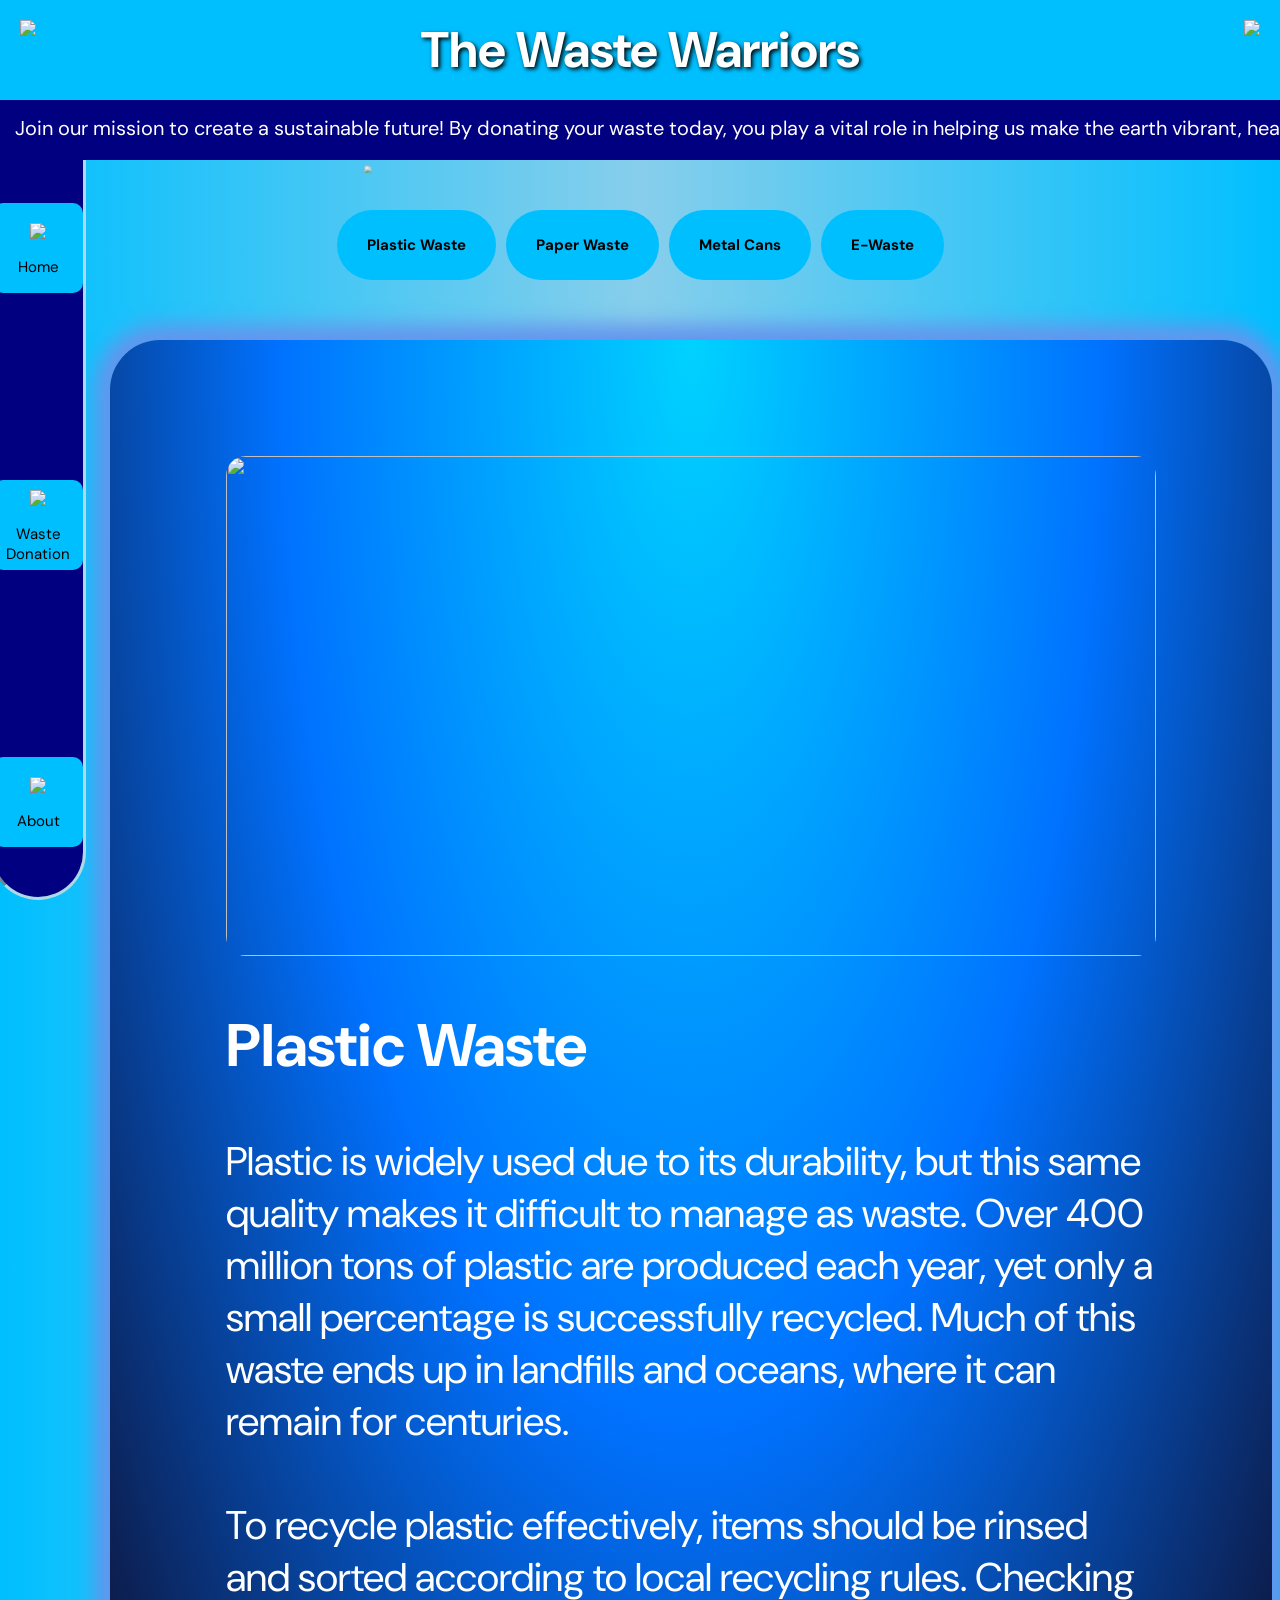
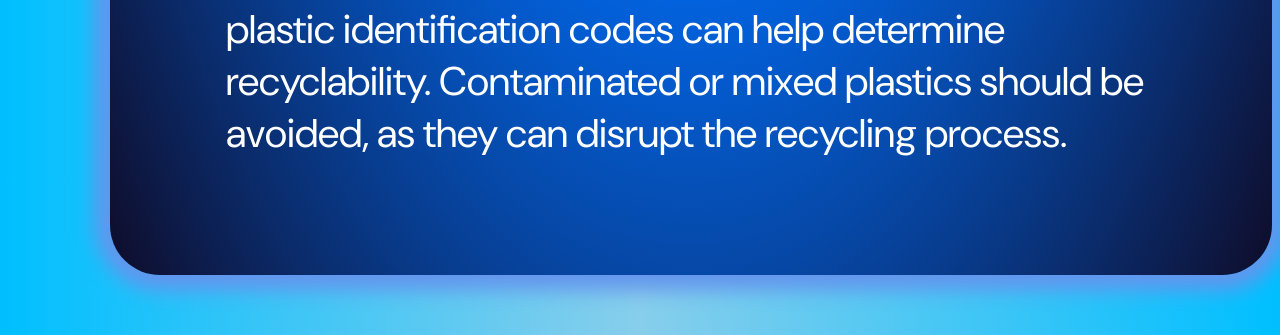
==== index.html @ ef6ef611 "Few more fixes in phone scaleabilty, adjusting sidebar linking, adjusting donation tab" ====
<!DOCTYPE html>

<head>
    <meta name="viewport" content="width=device-width, initial-scale=1.0">
    <link rel="preconnect" href="https://fonts.googleapis.com">
    <link rel="preconnect" href="https://fonts.gstatic.com" crossorigin>
    <link href="https://fonts.googleapis.com/css2?family=DM+Sans:ital,opsz,wght@0,9..40,200;1,9..40,200&display=swap"
        rel="stylesheet">
    <link rel="preconnect" href="https://fonts.googleapis.com">
    <link rel="preconnect" href="https://fonts.gstatic.com" crossorigin>
    <link href="https://fonts.googleapis.com/css2?family=DM+Sans:ital,opsz,wght@0,9..40,600;1,9..40,600&display=swap"
        rel="stylesheet">
    <link rel="stylesheet" href="styles.css">
    <title> Home</title>

</head>

<body style="margin-top:190px; margin-left: 110px;">
    <div class="header"><img src="https://i.postimg.cc/FH2kkyrJ/logo.png" style="height: 80px; float:left;">The Waste
        Warriors <img src="https://i.postimg.cc/FH2kkyrJ/logo.png" style="float: right;height: 80px;"></div>

    <div class="marquee-container">
        <div class="marquee-content">
            <span> &nbsp;</span>
            <span aria-hidden="true"> Join our mission to create a sustainable future! By donating your waste today, you
                play a vital role in helping us make the earth vibrant, healthy, and green again! &nbsp;</span>
        </div>
    </div>

    <div class="marquee-container">
        <div class="marquee-track">
            <div class="marquee-content">
                Join our mission to create a sustainable future! By donating your waste today, you play a vital role in
                helping us make the earth vibrant, healthy, and green again! &nbsp;
            </div>
            <!-- The "Mirror" duplicate that removes the gap -->
            <div class="marquee-content" aria-hidden="true">
                Join our mission to create a sustainable future! By donating your waste today, you play a vital role in
                helping us make the earth vibrant, healthy, and green again! &nbsp;
            </div>
        </div>
    </div>

    <div class="nav-tabs">
        <button class="nav-btn active" onclick="showSection(1)">Plastic Waste</button>
        <button class="nav-btn" onclick="showSection(2)">Paper Waste</button>
        <button class="nav-btn" onclick="showSection(3)">Metal Cans</button>
        <button class="nav-btn" onclick="showSection(4)">E-Waste</button>
    </div>
    <div class="sidebar">
        <a href="index.html">
            <div class="sidebar-link">
                <img src="https://i.postimg.cc/26x1tg4y/home.png">
                Home
            </div>
        </a>

        <a href="wastedonate.html">
            <div class="sidebar-link">
                <img src="https://i.postimg.cc/cJwgRvCY/wastedonate.png">
                Waste Donation
            </div>
        </a>

        <a href="about.html">
            <div class="sidebar-link">
                <img src="https://i.postimg.cc/FH2kkyrJ/logo.png">
                About
            </div>
        </a>
    </div>
    <div class="section">
        <img class="photo" src="https://i.postimg.cc/zBNL0qRG/plastic.webp">

        <h2> Plastic Waste</h2>
        Plastic is widely used due to its durability, but this same quality makes it difficult
        to manage as waste. Over 400 million tons of plastic are produced each year, yet only a small
        percentage is successfully recycled. Much of this waste ends up in landfills and oceans, where it
        can remain for centuries. <br><br>

        To recycle plastic effectively, items should be rinsed and sorted according to local recycling
        rules. Checking plastic identification codes can help determine recyclability. Contaminated or mixed
        plastics should be avoided, as they can disrupt the recycling process.


    </div>
    <div class="section">
        <img class="photo" src="https://i.postimg.cc/KjqRGLpG/paper.jpg">

        <h2>Paper Waste</h2> <br>

        Paper waste forms a significant part of household and commercial waste, making up nearly 25 to 30
        percent of municipal solid waste worldwide. The good news is that paper is highly recyclable, and
        recycling just one ton can save trees, water, and energy used in producing new paper. Most paper
        products can be recycled several times before the fibers weaken.<br><br>

        For proper recycling, paper should be clean, dry, and free from food or grease. Items like used
        tissues or oily cardboard are not suitable for recycling. Flattening cardboard boxes and avoiding
        paper with heavy plastic coatings helps improve recycling efficiency.

    </div>
    <div class="section">
        <img class="photo" src="https://i.postimg.cc/q7yhsNqL/cans.jpg">

        <h2>Metal Cans</h2> <br>
        Metal cans, such as aluminum and steel cans, are among the most efficient materials to recycle.
        Aluminum can be recycled repeatedly without losing quality, while also saving a large amount of
        energy compared to producing new metal. Recycled cans can often be reused within weeks.
        <br><br>
        Cans should be emptied and lightly rinsed before recycling. Labels can remain on the cans, as they
        are removed during processing. Crushing cans is usually acceptable and helps reduce space in
        recycling bins.

    </div>
    <div class="section">
        <img class="photo" src="https://i.postimg.cc/PqYpWCNG/e_waste.jpg">

        <h2>E-Waste</h2><br>
        Electronic waste includes discarded devices like phones, computers, chargers, and
        batteries. It is one of the fastest-growing waste streams worldwide and contains both valuable
        materials and harmful substances. Improper disposal can lead to environmental and health risks.
        <br> <br>
        E-waste should always be taken to authorized recycling centers or collection programs. Personal data
        should be removed from devices before recycling, and batteries should be handled separately when
        possible to ensure safe processing.
    </div>
    </div>
    <div class="front-logo"><img src="https://i.postimg.cc/FH2kkyrJ/logo.png"></div>
    </div>
</body>

<script>
    function showSection(num) {
        document.querySelectorAll('.section')
            .forEach(s => s.style.display = 'none');
        document.querySelectorAll('.section')[num - 1].style.display = 'block';
        document.querySelectorAll('.nav-btn')
            .forEach(b => b.classList.remove('active'));
        document.querySelectorAll('.nav-btn')[num - 1].classList.add('active');
    }

    showSection(1);
</script>




</html>

<!--Home Page
		Main page
		Mini info sections for each waste type with respective images
Profile
About Page
Weight Submission 
Weight Verification


Instead of getting verification later, we can use a code, give the security the code, redirect to a verification page once the code is put in, then verify whether weight is correct or not and update accordingly -->
---- styles.css ----
/* ===== FONTS & BASE ===== */
body {
    font-family: DM Sans !important;
    background-repeat: no-repeat;
    background-position: center center;
    padding-top: 150px;
    margin-left: 70px;
    background-image: linear-gradient(to right, deepskyblue, skyblue, deepskyblue);
    min-height: 100vh;
}

p {
    font-size: 20px;
}

label {
    font-size: 25px;
}

input,
select {
    font-family: DM Sans;
    font-size: 18px;
    border-radius: 20px;
}

/* ===== HEADER ===== */
.header {
    font-family: DM Sans;
    color: white;
    text-shadow: 2px 2px 4px #000000;
    background-color: deepskyblue;
    position: fixed;
    font-size: 50px;
    padding: 20px;
    font-weight: 700;
    line-height: 60px;
    top: 0px;
    z-index: 100;
    right: 0px;
    height: 100px;
    left: 0px;
    text-align: center;
}

/* ===== MARQUEE ===== */
.marquee-container {
    font-family: DM Sans;
    font-size: 20px;
    color: white;
    background-color: navy;
    position: fixed;
    top: 100px;
    right: 0px;
    height: 30px;
    left: 0px;
    padding: 15px;
    z-index: 100;
    overflow: hidden;
    width: 100%;
    display: flex;
}

.marquee-track {
    display: flex;
    width: max-content;
    animation: scroll-wheel 20s linear infinite;
}

.marquee-content {
    flex-shrink: 0;
    white-space: nowrap;
    padding-right: 50px;
}

.marquee-container:hover .marquee-track {
    animation-play-state: paused;
}

@keyframes scroll-wheel {
    0% {
        transform: translateX(0);
    }

    100% {
        transform: translateX(-50%);
    }
}

/* ===== SIDEBAR ===== */
.sidebar {
    border-style: inset;
    border-color: lightblue;
    background-color: navy;
    position: fixed;
    top: 100px;
    left: -10px;
    bottom: 0px;
    width: 90px;
    display: flex;
    flex-direction: column;
    justify-content: space-between;
    padding-top: 100px;
    padding-bottom: 50px;
    margin-right: 0px;
    border-radius: 20000px;
}

.sidebar-link,
.sidebar-link:after {
    background-color: deepskyblue;
    color: black;
    font-size: 15px;
    height: 90px;
    display: flex;
    flex-direction: column;
    justify-content: center;
    align-items: center;
    cursor: pointer;
    text-align: center;
    border-width: 4px;
    border-color: white;
    border-radius: 10px;
    transition-duration: 1s;
}

.sidebar-link:hover {
    background-color: rgba(0, 234, 255, 0.638);
    cursor: pointer;
    transition: 0.5s;
    border-radius: 20px;
    color: darkblue;
}

.sidebar-link img {
    height: 30px;
    margin: 4px;
}

.sidebar-link span {
    font-size: 10px;
    text-align: center;
    line-height: 5px;
    font-family: Roboto;
}

/* ===== NAV TABS ===== */
.nav-tabs {
    position: absolute;
    top: 200px;
    left: 0;
    right: 0;
    height: 70px;
    z-index: 99;
    display: flex;
    gap: 10px;
    padding: 10px 20px;
    justify-content: center;
}

.nav-btn {
    background-color: deepskyblue;
    color: white;
    font-weight: 700;
    border: none;
    border-radius: 50px;
    color: black;
    padding: 20px 30px;
    font-family: DM Sans;
    font-size: 15px;
    cursor: pointer;
    transition: 1s;
}

.nav-btn:hover {
    background-color: darkblue;
    color: white;
}

/* ===== WASTE TYPES GRID ===== */
.waste-types {
    margin: 140px;
    margin-left: 78px;
    display: grid;
    font-size: 20px;
    grid-template-columns: repeat(2, 1fr);
    max-width: 530px;
    min-height: min-content;
    column-gap: 50%;
    row-gap: 50px;
}

@media (max-width: 1100px) {
    .waste-types {
        grid-template-columns: 1fr;
        margin-left: auto;
        margin-right: auto;
    }
}

/* ===== SECTIONS & CARDS ===== */
.section {
    height: fit-content;
    font-size: 40px;
    top: 120px;
    width: auto;
    padding: 10%;
    color: white;
    box-shadow: 0 0 20px 15px cornflowerblue;
    border-radius: 50px;
    background-image: radial-gradient(ellipse at top, #00d2ff, #0072ff, #0f0c29);
    margin-bottom: 60px;
    animation: fadeIn 1s ease;
}

@keyframes fadeIn {
    from {
        opacity: 0;
        transform: translateX(-30px);
    }

    to {
        opacity: 1;
        transform: translateX(0);
    }
}

.info {
    position: absolute;
    inset: 15px;
    z-index: 1;
}

.photo {
    width: 100%;
    height: 500px;
    object-fit: cover;
    position: relative;
    display: block;
    z-index: 2;
    border-radius: 20px;
}

.front-logo {
    position: fixed;
    top: 160px;
    left: 360px;
    transform: scale(0.45);
    transform-origin: center;
    z-index: -1;
}

/* ===== PICTURES ===== */
.pic-col {
    display: block;
    background-image: linear-gradient(to bottom right, navy, deepskyblue, skyblue);
    border-radius: 100px;
}

.pic {
    height: 250px;
    border-radius: 200px;
    padding-top: 10px;
    padding-right: 50px;
    padding-left: 50px;
}

.pic-grid {
    display: grid;
    grid-template-columns: 1fr 1fr 1fr 1fr 1fr;
}

/* ===== FORMS ===== */
.student-info,
.waste-info,
.school-info {
    background-color: skyblue;
    margin-bottom: 20px;
    padding: 30px;
    border-color: white;
    border-radius: 80px;
}

.student-id,
.student-name,
.waste-weight,
.waste-type,
.house,
.grade,
.student-id::after,
.student-name:after,
.waste-weight:after,
.waste-type:after,
.house:after,
.grade:after {
    background-image: linear-gradient(to bottom right, navy, deepskyblue, skyblue);
    color: white;
    margin-bottom: 10px;
    padding: 15px;
    border-radius: 40px;
    text-align: center;
    font-size: 20px;
    cursor: pointer;
    transition-duration: 1s;
}

.student-id:hover,
.student-name:hover,
.waste-weight:hover,
.waste-type:hover,
.house:hover,
.grade:hover,
.button:hover {
    background-color: rgba(0, 72, 255, 0.638);
    margin-bottom: 10px;
    padding: 100px;
    border-radius: 40px;
    text-align: center;
    font-size: 40px;
    transition-duration: 1s;
}

.submit-button {
    background-color: skyblue;
    margin-bottom: 10px;
    padding-top: 20px;
    padding-bottom: 15px;
    padding-left: 20px;
    padding-right: 20px;
    border-radius: 40px;
    text-align: center;
    font-size: 20px;
}

.button {
    font-family: DM Sans;
    font-size: 25px;
    width: 100%;
    height: 50px;
    background-image: linear-gradient(to bottom right, navy, deepskyblue, skyblue);
    border-radius: 40px;
    border-style: none;
    cursor: pointer;
    transition-duration: 1s;
}

/* ===== ABOUT PAGE ===== */
.about-info {
    padding: 50px;
    margin-top: 20px;
    margin-right: 20px;
    font-size: 22px;
    font-family: DM Sans;
}

.about-info span {
    text-align: right;
}

.about-logo {
    width: 300px;
}

/* ===== MOBILE ===== */
@media (max-width: 768px) {

    /* Header smaller on mobile */
    .header {
        font-size: 30px;
        height: 70px;
        line-height: 30px;
        padding: 10px;
    }

    /* Sidebar moves to the bottom instead of the left */
    .sidebar {
        top: auto;
        bottom: 0px;
        left: 0px;
        right: 0px;
        width: 100%;
        height: 70px;
        flex-direction: row;
        padding: 5px 10px;
        justify-content: space-between;
        border-radius: 0px;
    }

    .sidebar {
        left: 0px !important;
        right: 0px !important;
        width: 100% !important;
        justify-content: space-around;
        border-radius: 0px !important;
        padding: 5px 0px;
    }


    .sidebar-link,
    .sidebar-link:after {
        height: 70px;
        width: 80px;
        line-height: 1;
        border-radius: 10px;
    }

    /* Fix body margins for mobile */
    body {
        margin-top: 50px !important;
        margin-left: 20px !important;
        padding-bottom: 80px;
        padding-right: 10px;
    }

    /* Marquee moves up to match smaller header */
    .marquee-container {
        top: 70px;
    }

    /* Nav tabs wrap on small screens */
    .nav-tabs {
        top: 150px;
        flex-wrap: wrap;
        height: auto;
        gap: 6px;
        padding: 6px 10px;
    }

    .nav-btn {
        font-size: 12px;
        padding: 7px 12px;
    }

    /* Cards full width on mobile */
    .section {
        padding: 8%;
        border-radius: 30px;
        margin-left: 0px;
    }

    .photo {
        height: 200px;
    }
}

@media (max-width: 768px) {

    .student-info,
    .waste-info,
    .school-info {
        padding: 20px;
        border-radius: 40px;
    }

    .student-id,
    .student-name,
    .waste-weight,
    .waste-type,
    .house,
    .grade {
        padding: 10px;
        font-size: 16px;
        width: 100%;
        box-sizing: border-box;
    }

    .student-id:hover,
    .student-name:hover,
    .waste-weight:hover,
    .waste-type:hover,
    .house:hover,
    .grade:hover,
    .button:hover {
        padding: 15px;
        font-size: 20px;
    }

    input,
    select {
        width: 100%;
        box-sizing: border-box;
        font-size: 16px;
    }

    label {
        font-size: 18px;
    }

    .button {
        font-size: 18px;
        height: 45px;
    }

    .submit-button {
        padding: 15px;
        font-size: 16px;
        border-radius: 30px;
    }
}

.sidebar a {
    text-decoration: none;
    color: inherit;
}
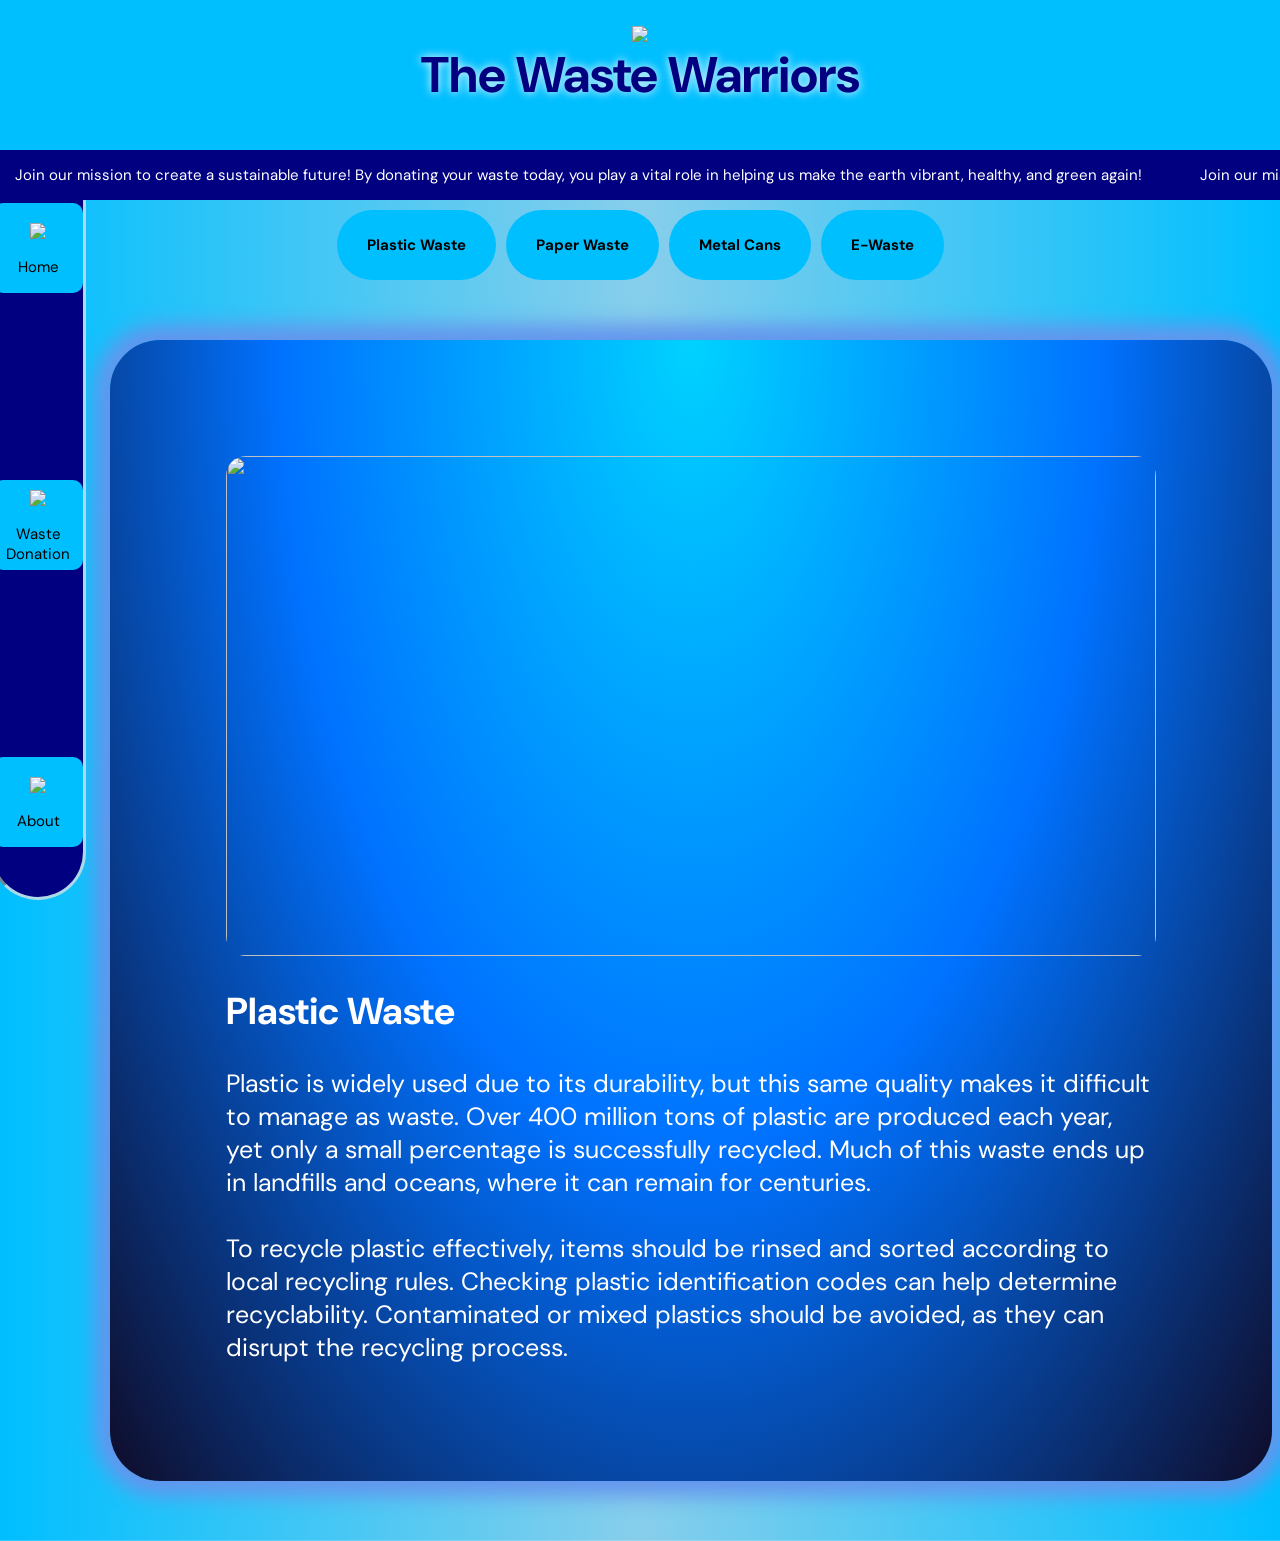
==== commit 24e9c333: "Adding a landing page, scaling changes, adding logo" ====
--- a/index.html
+++ b/index.html
@@ -11,13 +11,16 @@
     <link href="https://fonts.googleapis.com/css2?family=DM+Sans:ital,opsz,wght@0,9..40,600;1,9..40,600&display=swap"
         rel="stylesheet">
     <link rel="stylesheet" href="styles.css">
-    <title> Home</title>
+    <title> Waste Warriors</title>
+    <link rel="icon" type="image/x-icon" href="https://i.postimg.cc/FH2kkyrJ/logo.png">
 
 </head>
 
 <body style="margin-top:190px; margin-left: 110px;">
-    <div class="header"><img src="https://i.postimg.cc/FH2kkyrJ/logo.png" style="height: 80px; float:left;">The Waste
-        Warriors <img src="https://i.postimg.cc/FH2kkyrJ/logo.png" style="float: right;height: 80px;"></div>
+    <div class="header">
+        <img class="header-img" src="https://i.postimg.cc/FH2kkyrJ/logo.png">
+        <center>The Waste Warriors </center>
+    </div>
 
     <div class="marquee-container">
         <div class="marquee-content">
--- a/styles.css
+++ b/styles.css
@@ -27,32 +27,37 @@
 /* ===== HEADER ===== */
 .header {
     font-family: DM Sans;
-    color: white;
-    text-shadow: 2px 2px 4px #000000;
+    color: navy;
+    text-shadow: 0px 0px 10px white;
     background-color: deepskyblue;
     position: fixed;
     font-size: 50px;
-    padding: 20px;
+    padding: 0px;
     font-weight: 700;
-    line-height: 60px;
+    line-height: 1;
     top: 0px;
     z-index: 100;
     right: 0px;
-    height: 100px;
+    height: 150px;
     left: 0px;
+    overflow: hidden;
     text-align: center;
+}
+
+.header-img {
+    height: 55%;
 }
 
 /* ===== MARQUEE ===== */
 .marquee-container {
     font-family: DM Sans;
-    font-size: 20px;
+    font-size: 15px;
     color: white;
     background-color: navy;
     position: fixed;
-    top: 100px;
+    top: 150px;
     right: 0px;
-    height: 30px;
+    height: 20px;
     left: 0px;
     padding: 15px;
     z-index: 100;
@@ -151,7 +156,7 @@
     left: 0;
     right: 0;
     height: 70px;
-    z-index: 99;
+    z-index: 10000009;
     display: flex;
     gap: 10px;
     padding: 10px 20px;
@@ -201,10 +206,11 @@
 /* ===== SECTIONS & CARDS ===== */
 .section {
     height: fit-content;
-    font-size: 40px;
+    font-size: 25px;
     top: 120px;
     width: auto;
     padding: 10%;
+    z-index: 99;
     color: white;
     box-shadow: 0 0 20px 15px cornflowerblue;
     border-radius: 50px;
@@ -414,7 +420,7 @@
 
     /* Marquee moves up to match smaller header */
     .marquee-container {
-        top: 70px;
+        top: 90px;
     }
 
     /* Nav tabs wrap on small screens */
@@ -433,7 +439,7 @@
 
     /* Cards full width on mobile */
     .section {
-        padding: 8%;
+        padding: 10%;
         border-radius: 30px;
         margin-left: 0px;
     }
@@ -464,16 +470,6 @@
         box-sizing: border-box;
     }
 
-    .student-id:hover,
-    .student-name:hover,
-    .waste-weight:hover,
-    .waste-type:hover,
-    .house:hover,
-    .grade:hover,
-    .button:hover {
-        padding: 15px;
-        font-size: 20px;
-    }
 
     input,
     select {
@@ -498,6 +494,17 @@
     }
 }
 
+.student-id:hover,
+.student-name:hover,
+.waste-weight:hover,
+.waste-type:hover,
+.house:hover,
+.grade:hover,
+.button:hover {
+    padding: 15px;
+    font-size: 20px;
+}
+
 .sidebar a {
     text-decoration: none;
     color: inherit;
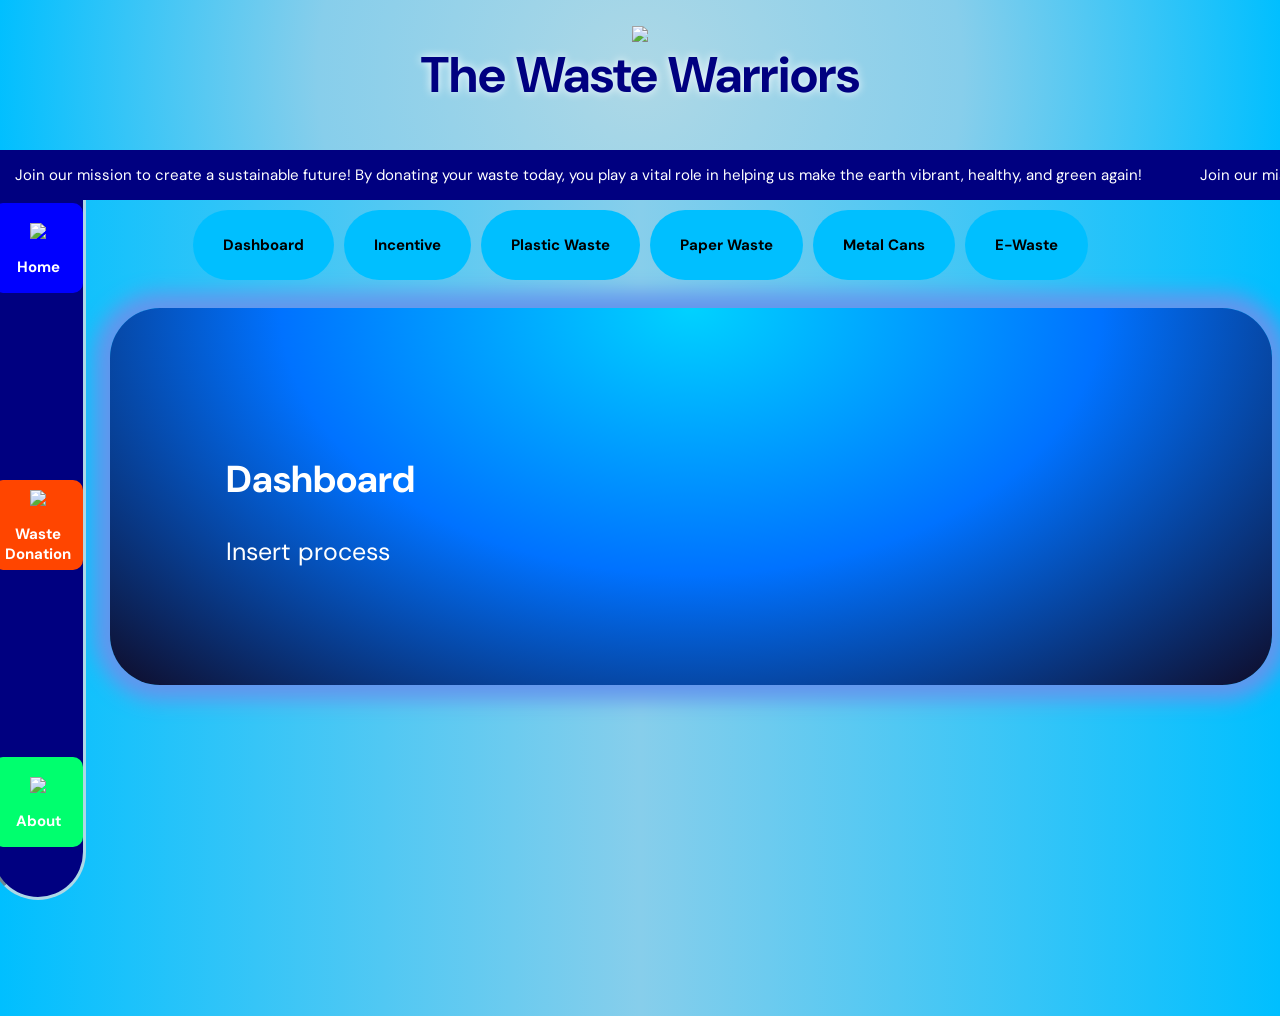
==== commit a6b5f7d6: "Added new sections in front page, minor changes across all pages" ====
--- a/index.html
+++ b/index.html
@@ -16,7 +16,7 @@
 
 </head>
 
-<body style="margin-top:190px; margin-left: 110px;">
+<body style=" margin-left: 110px;">
     <div class="header">
         <img class="header-img" src="https://i.postimg.cc/FH2kkyrJ/logo.png">
         <center>The Waste Warriors </center>
@@ -45,33 +45,49 @@
     </div>
 
     <div class="nav-tabs">
-        <button class="nav-btn active" onclick="showSection(1)">Plastic Waste</button>
-        <button class="nav-btn" onclick="showSection(2)">Paper Waste</button>
-        <button class="nav-btn" onclick="showSection(3)">Metal Cans</button>
-        <button class="nav-btn" onclick="showSection(4)">E-Waste</button>
+        <button class="nav-btn" onclick="showSection(1)">Dashboard</button>
+        <button class="nav-btn" onclick="showSection(2)">Incentive</button>
+        <button class="nav-btn" onclick="showSection(3)">Plastic Waste</button>
+        <button class="nav-btn" onclick="showSection(4)">Paper Waste</button>
+        <button class="nav-btn" onclick="showSection(5)">Metal Cans</button>
+        <button class="nav-btn" onclick="showSection(6)">E-Waste</button>
+
     </div>
     <div class="sidebar">
         <a href="index.html">
-            <div class="sidebar-link">
+            <div class="sidebar-link" style="background-color:rgb(0, 0, 255)">
                 <img src="https://i.postimg.cc/26x1tg4y/home.png">
                 Home
             </div>
         </a>
 
         <a href="wastedonate.html">
-            <div class="sidebar-link">
+            <div class="sidebar-link" style="background-color: orangered">
                 <img src="https://i.postimg.cc/cJwgRvCY/wastedonate.png">
                 Waste Donation
             </div>
         </a>
 
         <a href="about.html">
-            <div class="sidebar-link">
+            <div class="sidebar-link" style="background-color: rgb(0, 255, 110);">
                 <img src="https://i.postimg.cc/FH2kkyrJ/logo.png">
                 About
             </div>
         </a>
     </div>
+    <div class="section">
+
+        <h2> Dashboard</h2>
+        Insert process
+
+    </div>
+
+    <div class="section">
+        <h2>Incentive</h2>
+        insert incentive
+
+    </div>
+
     <div class="section">
         <img class="photo" src="https://i.postimg.cc/zBNL0qRG/plastic.webp">
 
--- a/styles.css
+++ b/styles.css
@@ -3,7 +3,7 @@
     font-family: DM Sans !important;
     background-repeat: no-repeat;
     background-position: center center;
-    padding-top: 150px;
+    padding-top: 100px;
     margin-left: 70px;
     background-image: linear-gradient(to right, deepskyblue, skyblue, deepskyblue);
     min-height: 100vh;
@@ -29,7 +29,7 @@
     font-family: DM Sans;
     color: navy;
     text-shadow: 0px 0px 10px white;
-    background-color: deepskyblue;
+    background-image: radial-gradient(circle, lightblue, skyblue, deepskyblue);
     position: fixed;
     font-size: 50px;
     padding: 0px;
@@ -114,10 +114,11 @@
 .sidebar-link,
 .sidebar-link:after {
     background-color: deepskyblue;
-    color: black;
+    color: white;
     font-size: 15px;
     height: 90px;
     display: flex;
+    font-weight: 700;
     flex-direction: column;
     justify-content: center;
     align-items: center;
@@ -149,6 +150,11 @@
     font-family: Roboto;
 }
 
+a {
+    text-decoration: none;
+    color: inherit;
+}
+
 /* ===== NAV TABS ===== */
 .nav-tabs {
     position: absolute;
@@ -156,7 +162,6 @@
     left: 0;
     right: 0;
     height: 70px;
-    z-index: 10000009;
     display: flex;
     gap: 10px;
     padding: 10px 20px;
@@ -209,6 +214,7 @@
     font-size: 25px;
     top: 120px;
     width: auto;
+    margin-top: 200px;
     padding: 10%;
     z-index: 99;
     color: white;
@@ -412,9 +418,11 @@
 
     /* Fix body margins for mobile */
     body {
-        margin-top: 50px !important;
+        margin-top: 10px !important;
         margin-left: 20px !important;
         padding-bottom: 80px;
+        padding-left: 0px;
+        padding-top: 0px;
         padding-right: 10px;
     }
 
@@ -450,6 +458,10 @@
 }
 
 @media (max-width: 768px) {
+
+    .student-info {
+        margin-top: 160px !important;
+    }
 
     .student-info,
     .waste-info,
@@ -492,20 +504,26 @@
         font-size: 16px;
         border-radius: 30px;
     }
-}
-
-.student-id:hover,
-.student-name:hover,
-.waste-weight:hover,
-.waste-type:hover,
-.house:hover,
-.grade:hover,
-.button:hover {
-    padding: 15px;
-    font-size: 20px;
-}
-
-.sidebar a {
-    text-decoration: none;
-    color: inherit;
+
+
+    .student-id:hover,
+    .student-name:hover,
+    .waste-weight:hover,
+    .waste-type:hover,
+    .house:hover,
+    .grade:hover,
+    .button:hover {
+        padding: 15px;
+        font-size: 20px;
+    }
+
+    .sidebar a {
+        text-decoration: none;
+        color: inherit;
+    }
+
+    .about-logo {
+        margin-top: 175px;
+    }
+
 }
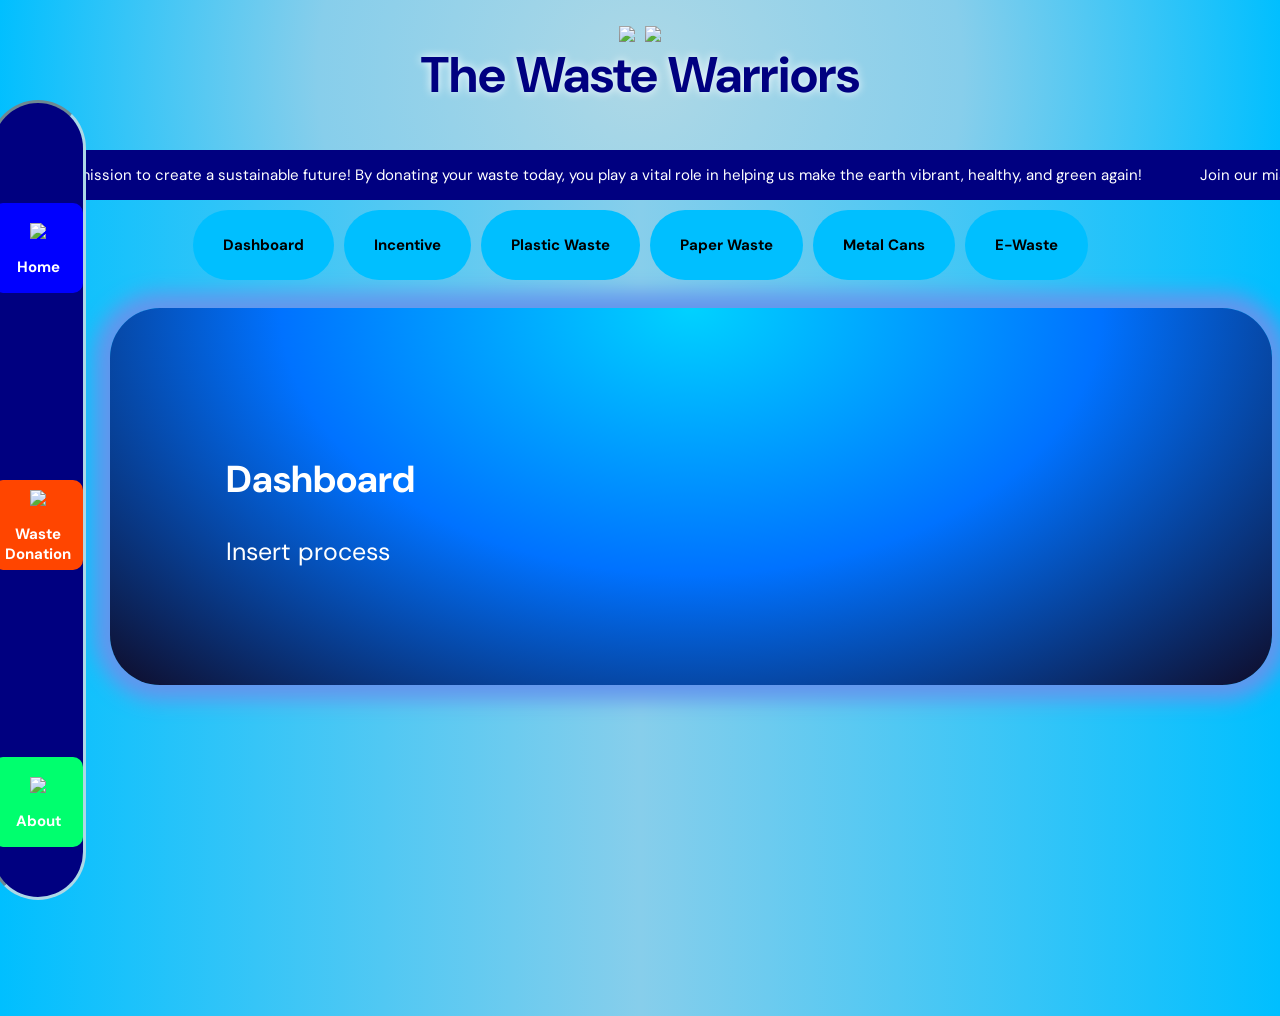
==== commit cc518103: "Adding school logo, changing CSS scales, adding favicon and header to other pages" ====
--- a/index.html
+++ b/index.html
@@ -18,7 +18,8 @@
 
 <body style=" margin-left: 110px;">
     <div class="header">
-        <img class="header-img" src="https://i.postimg.cc/FH2kkyrJ/logo.png">
+        <img class="header-img" src="https://i.postimg.cc/FH2kkyrJ/logo.png"> <img class="header-img"
+            src="https://i.postimg.cc/zB8v8L4r/schoologo.png"> <br>
         <center>The Waste Warriors </center>
     </div>
 
@@ -143,9 +144,7 @@
         should be removed from devices before recycling, and batteries should be handled separately when
         possible to ensure safe processing.
     </div>
-    </div>
-    <div class="front-logo"><img src="https://i.postimg.cc/FH2kkyrJ/logo.png"></div>
-    </div>
+
 </body>
 
 <script>
--- a/styles.css
+++ b/styles.css
@@ -101,6 +101,7 @@
     top: 100px;
     left: -10px;
     bottom: 0px;
+    z-index: 1000;
     width: 90px;
     display: flex;
     flex-direction: column;
@@ -216,12 +217,11 @@
     width: auto;
     margin-top: 200px;
     padding: 10%;
-    z-index: 99;
     color: white;
     box-shadow: 0 0 20px 15px cornflowerblue;
     border-radius: 50px;
     background-image: radial-gradient(ellipse at top, #00d2ff, #0072ff, #0f0c29);
-    margin-bottom: 60px;
+    margin-bottom: 0px;
     animation: fadeIn 1s ease;
 }
 
@@ -262,25 +262,6 @@
     z-index: -1;
 }
 
-/* ===== PICTURES ===== */
-.pic-col {
-    display: block;
-    background-image: linear-gradient(to bottom right, navy, deepskyblue, skyblue);
-    border-radius: 100px;
-}
-
-.pic {
-    height: 250px;
-    border-radius: 200px;
-    padding-top: 10px;
-    padding-right: 50px;
-    padding-left: 50px;
-}
-
-.pic-grid {
-    display: grid;
-    grid-template-columns: 1fr 1fr 1fr 1fr 1fr;
-}
 
 /* ===== FORMS ===== */
 .student-info,
@@ -344,6 +325,10 @@
     font-size: 20px;
 }
 
+select {
+    color: black;
+}
+
 .button {
     font-family: DM Sans;
     font-size: 25px;
@@ -370,7 +355,8 @@
 }
 
 .about-logo {
-    width: 300px;
+    width: 150px;
+    padding: 0px 15px;
 }
 
 /* ===== MOBILE ===== */
@@ -420,9 +406,9 @@
     body {
         margin-top: 10px !important;
         margin-left: 20px !important;
-        padding-bottom: 80px;
+        padding-bottom: 100px;
         padding-left: 0px;
-        padding-top: 0px;
+        padding-top: 2px;
         padding-right: 10px;
     }
 
@@ -433,10 +419,9 @@
 
     /* Nav tabs wrap on small screens */
     .nav-tabs {
-        top: 150px;
-        flex-wrap: wrap;
+        top: 140px;
         height: auto;
-        gap: 6px;
+        column-gap: 10px;
         padding: 6px 10px;
     }
 
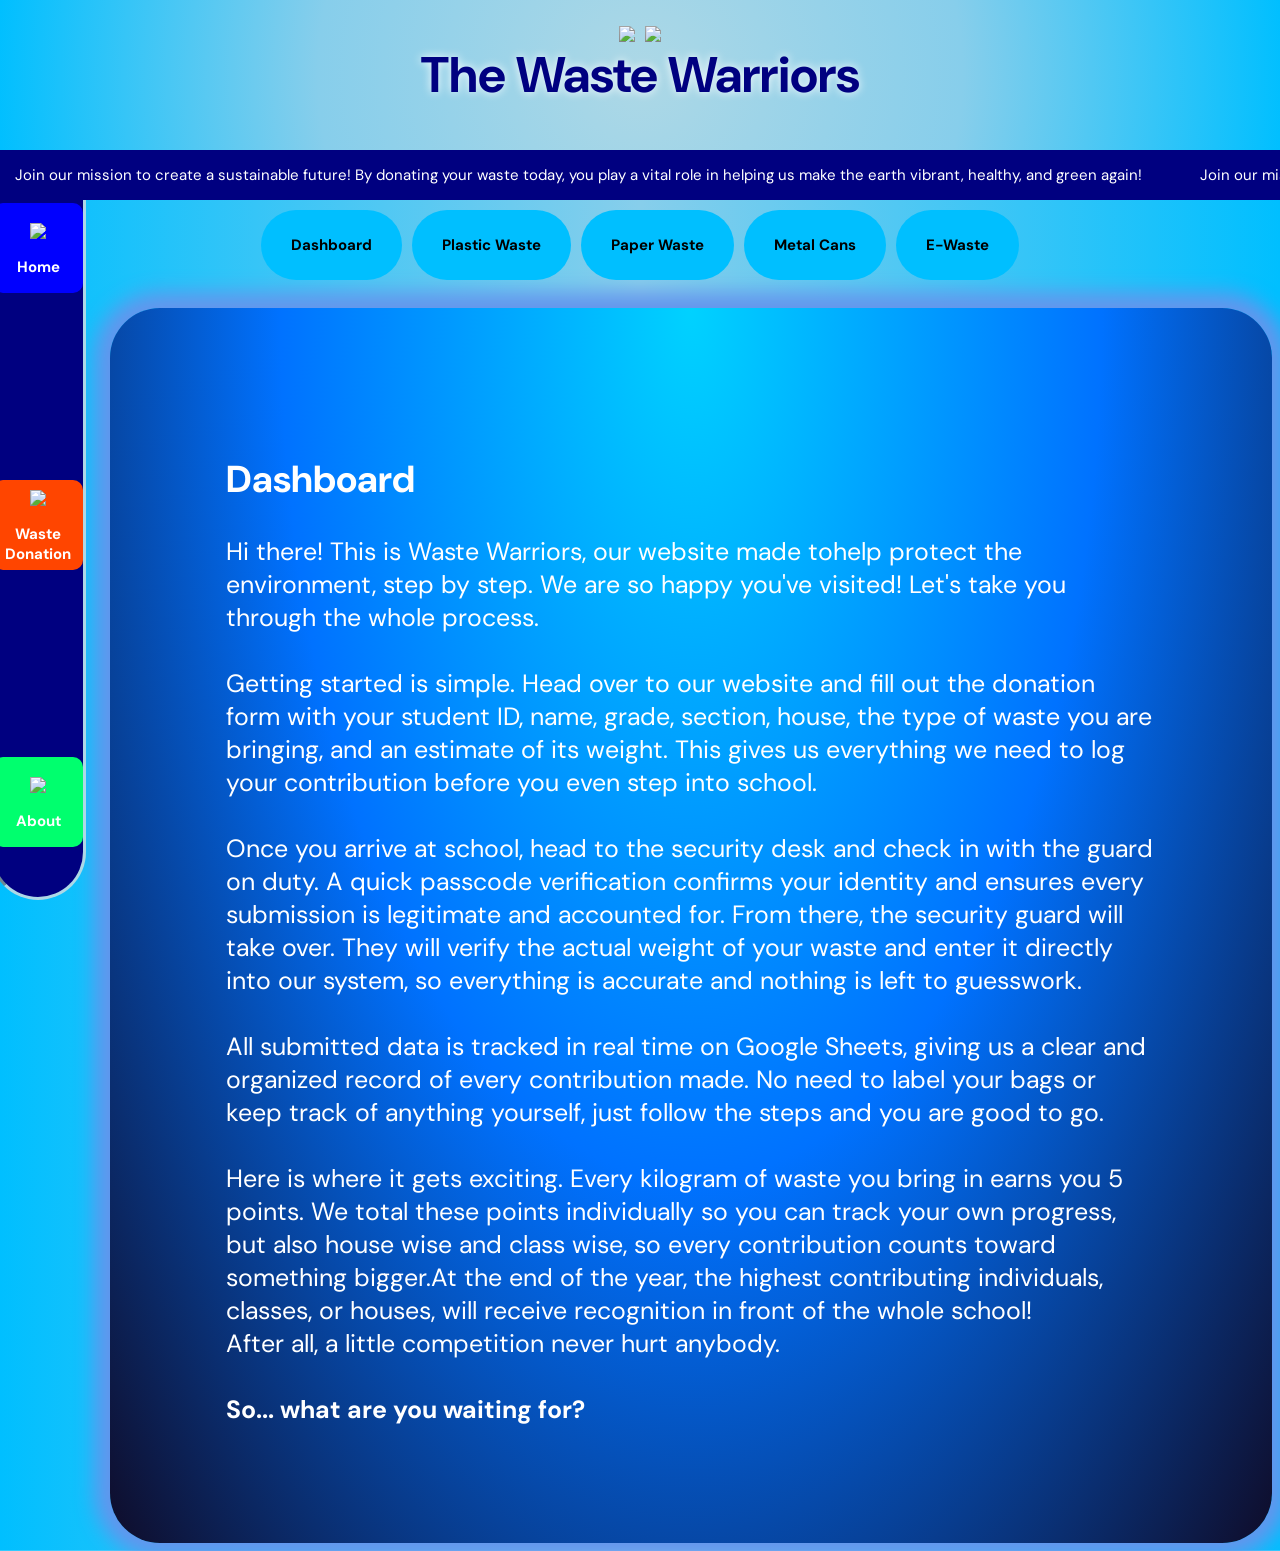
==== commit 27762077: "Adding a dashboard, fixing navigation and sidebar errors" ====
--- a/index.html
+++ b/index.html
@@ -47,11 +47,10 @@
 
     <div class="nav-tabs">
         <button class="nav-btn" onclick="showSection(1)">Dashboard</button>
-        <button class="nav-btn" onclick="showSection(2)">Incentive</button>
-        <button class="nav-btn" onclick="showSection(3)">Plastic Waste</button>
-        <button class="nav-btn" onclick="showSection(4)">Paper Waste</button>
-        <button class="nav-btn" onclick="showSection(5)">Metal Cans</button>
-        <button class="nav-btn" onclick="showSection(6)">E-Waste</button>
+        <button class="nav-btn" onclick="showSection(2)">Plastic Waste</button>
+        <button class="nav-btn" onclick="showSection(3)">Paper Waste</button>
+        <button class="nav-btn" onclick="showSection(4)">Metal Cans</button>
+        <button class="nav-btn" onclick="showSection(5)">E-Waste</button>
 
     </div>
     <div class="sidebar">
@@ -79,15 +78,29 @@
     <div class="section">
 
         <h2> Dashboard</h2>
-        Insert process
+        Hi there! This is Waste Warriors, our website made tohelp protect the environment, step by step. We are so happy
+        you've visited! Let's take you through the whole process.
+
+        <br><br>
+        Getting started is simple. Head over to our website and fill out the donation form with your student ID, name,
+        grade, section, house, the type of waste you are bringing, and an estimate of its weight. This gives us
+        everything we need to log your contribution before you even step into school.<br><br>
+        Once you arrive at school, head to the security desk and check in with the guard on duty. A quick passcode
+        verification confirms your identity and ensures every submission is legitimate and accounted for.
+        From there, the security guard will take over. They will verify the actual weight of your waste and enter it
+        directly into our system, so everything is accurate and nothing is left to guesswork.<br><br>
+        All submitted data is tracked in real time on Google Sheets, giving us a clear and organized record of every
+        contribution made. No need to label your bags or keep track of anything yourself, just follow the steps and you
+        are good to go.<br><br>
+        Here is where it gets exciting. Every kilogram of waste you bring in earns you 5 points. We total these points
+        individually so you can track your own progress, but also house wise and class wise, so every contribution
+        counts toward something bigger.At the end of the year, the highest contributing individuals, classes, or houses,
+        will receive recognition in front of the whole school!<br>After all, a little competition never hurt
+        anybody.<br><br>
+        <b>So... what are you waiting for?</b>
 
     </div>
 
-    <div class="section">
-        <h2>Incentive</h2>
-        insert incentive
-
-    </div>
 
     <div class="section">
         <img class="photo" src="https://i.postimg.cc/zBNL0qRG/plastic.webp">
--- a/styles.css
+++ b/styles.css
@@ -101,7 +101,7 @@
     top: 100px;
     left: -10px;
     bottom: 0px;
-    z-index: 1000;
+    z-index: 1;
     width: 90px;
     display: flex;
     flex-direction: column;
@@ -377,6 +377,7 @@
         left: 0px;
         right: 0px;
         width: 100%;
+        z-index: 1000;
         height: 70px;
         flex-direction: row;
         padding: 5px 10px;
@@ -406,7 +407,7 @@
     body {
         margin-top: 10px !important;
         margin-left: 20px !important;
-        padding-bottom: 100px;
+        padding-bottom: 80px;
         padding-left: 0px;
         padding-top: 2px;
         padding-right: 10px;
@@ -421,12 +422,14 @@
     .nav-tabs {
         top: 140px;
         height: auto;
+        z-index: 1;
+        flex-wrap: wrap;
         column-gap: 10px;
         padding: 6px 10px;
     }
 
     .nav-btn {
-        font-size: 12px;
+        font-size: 13.25px;
         padding: 7px 12px;
     }
 
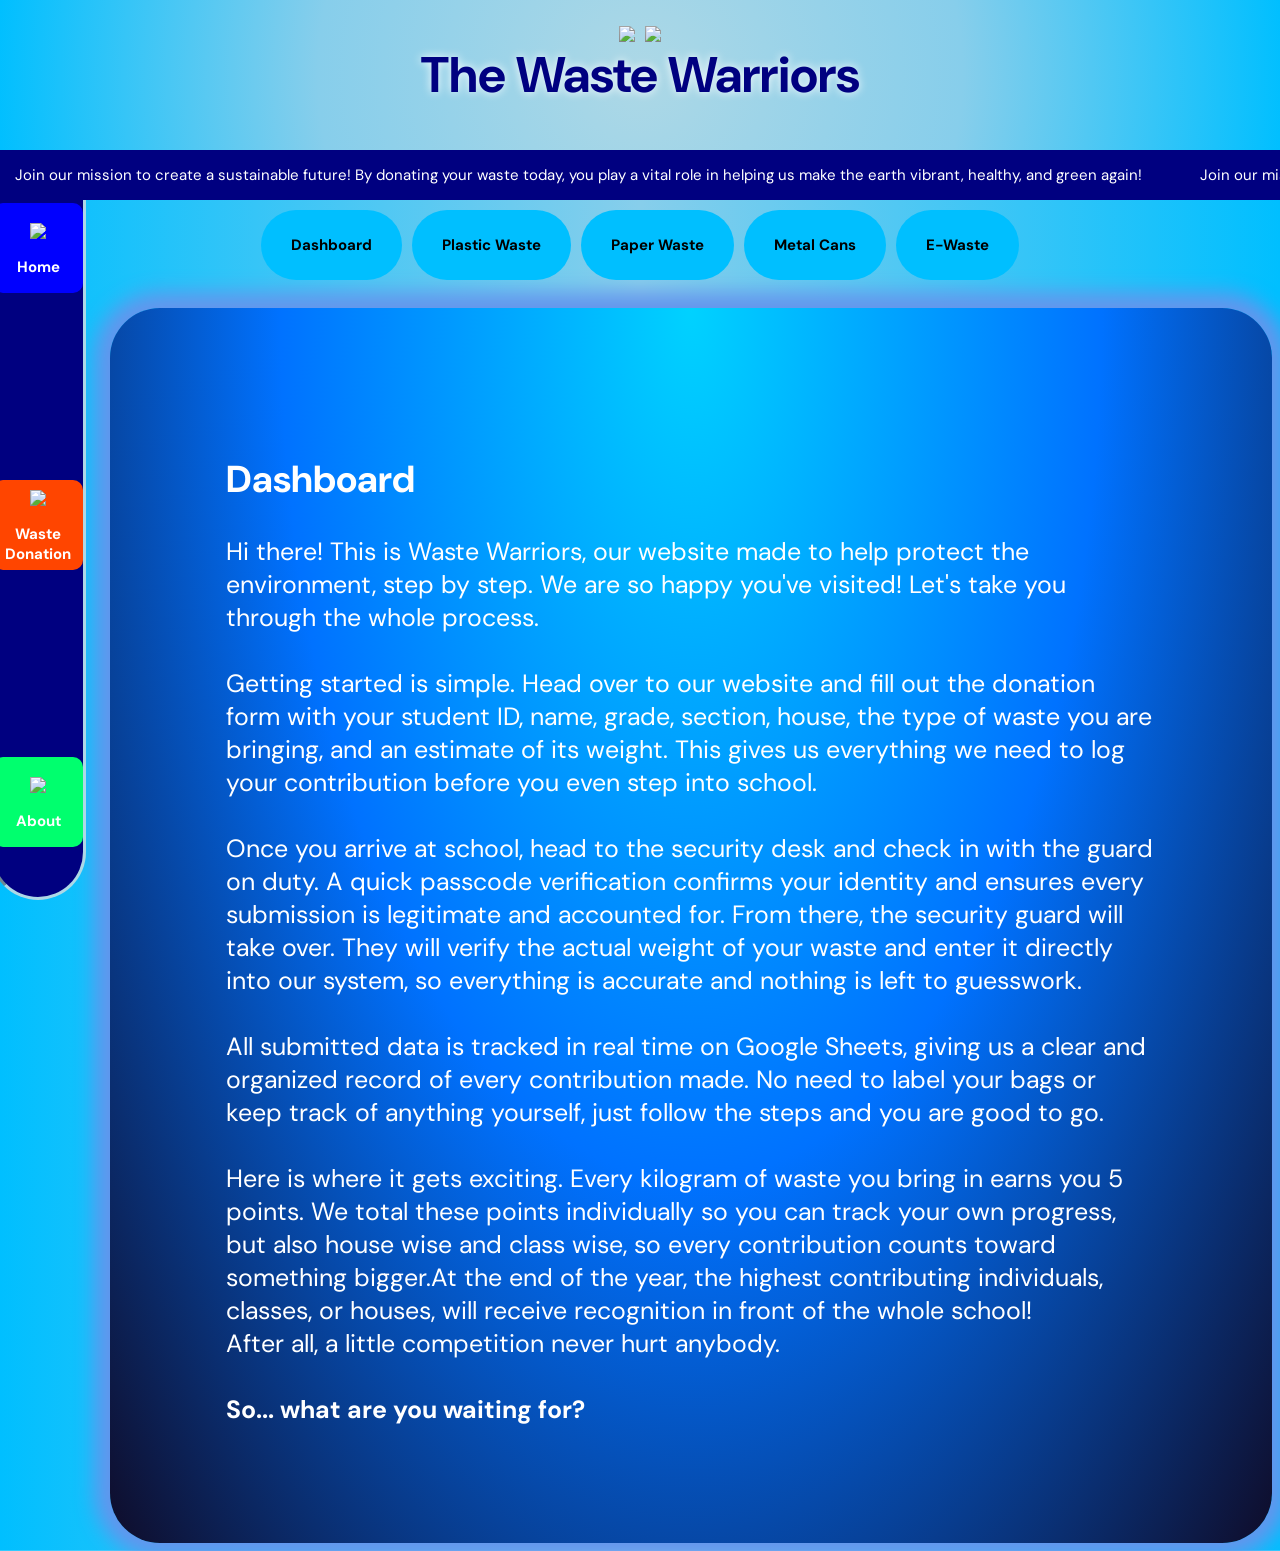
==== commit baf7a209: "Spelling errors" ====
--- a/index.html
+++ b/index.html
@@ -78,7 +78,8 @@
     <div class="section">
 
         <h2> Dashboard</h2>
-        Hi there! This is Waste Warriors, our website made tohelp protect the environment, step by step. We are so happy
+        Hi there! This is Waste Warriors, our website made to help protect the environment, step by step. We are so
+        happy
         you've visited! Let's take you through the whole process.
 
         <br><br>
--- a/styles.css
+++ b/styles.css
@@ -354,9 +354,11 @@
     text-align: right;
 }
 
-.about-logo {
+.about-logo,
+.about-logo2 {
     width: 150px;
     padding: 0px 15px;
+    margin-top: 15px;
 }
 
 /* ===== MOBILE ===== */
